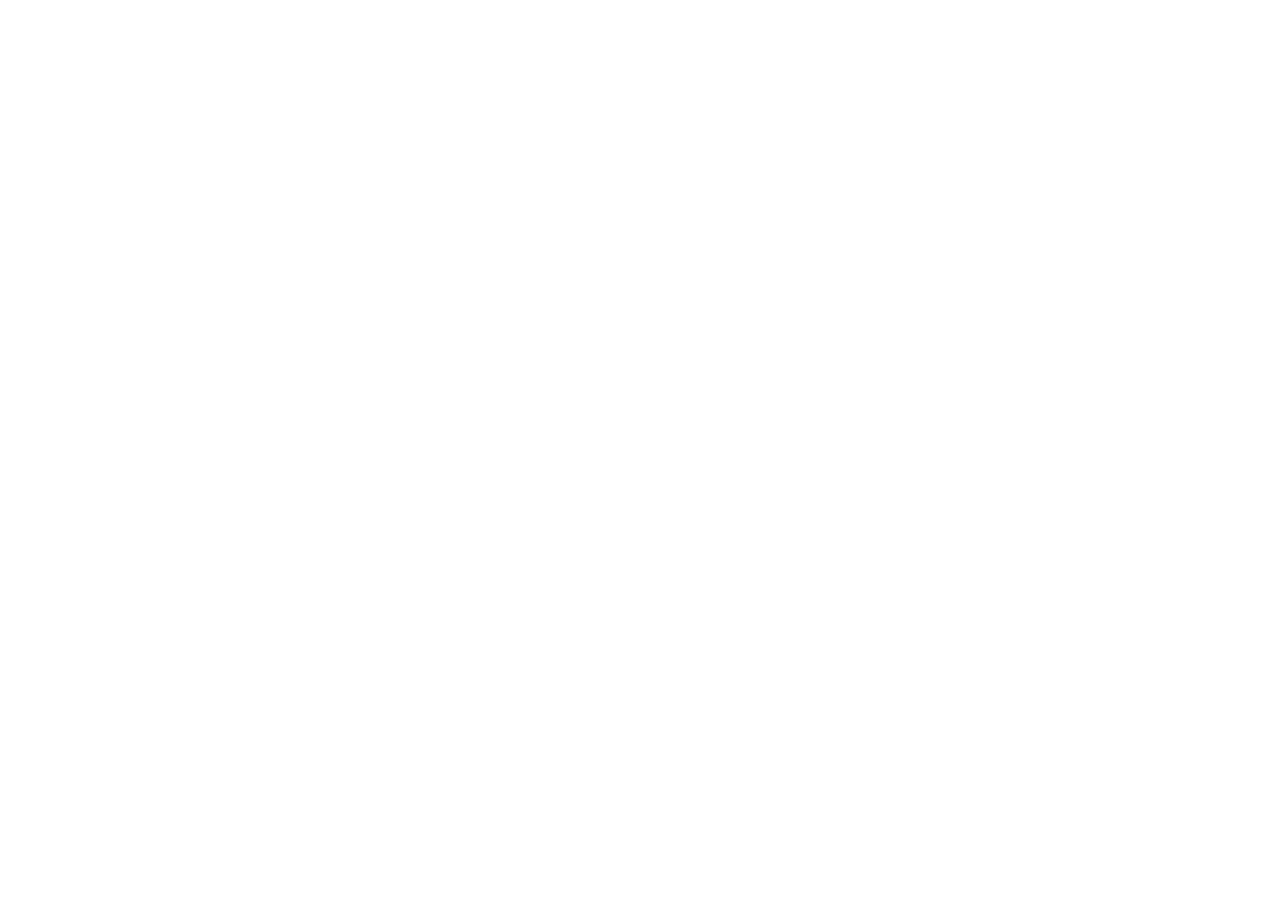
==== index.html @ 06a29420 "primeiro commit do HTML" ====
<!DOCTYPE html>
<html lang="en">
<head>
    <meta charset="UTF-8">
    <meta name="viewport" content="width=device-width, initial-scale=1.0">
    <title>Feedback</title>
</head>
<body>
    
</body>
</html>
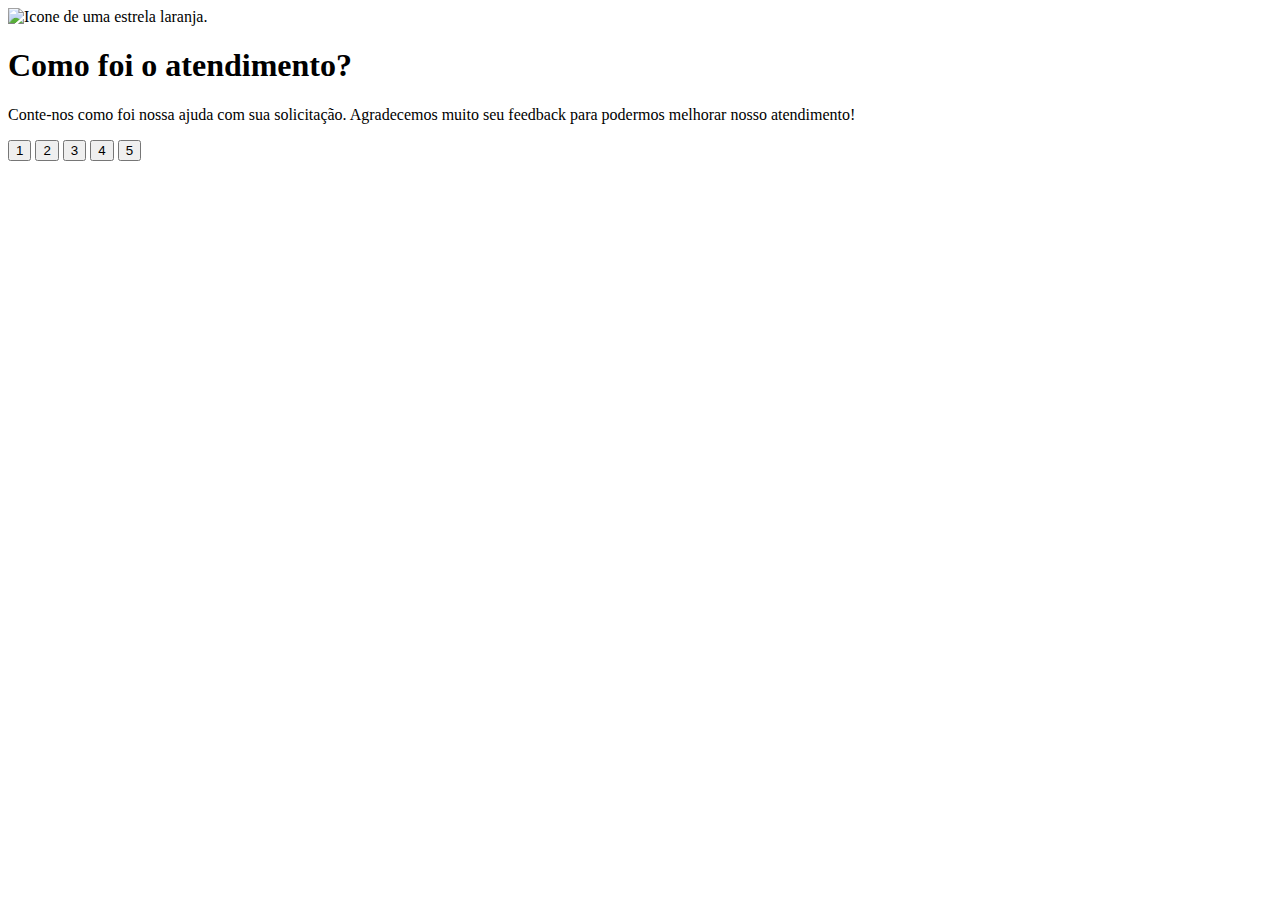
==== commit 42a88160: "Segundo commit do HTML" ====
--- a/index.html
+++ b/index.html
@@ -6,6 +6,23 @@
     <title>Feedback</title>
 </head>
 <body>
-    
+    <div class="card">
+       <div>
+        <img src="./images/icon-star.svg" alt="Icone de uma estrela laranja.">
+        </div>
+
+        <h1>Como foi o atendimento?</h1>
+
+        <p>Conte-nos como foi nossa ajuda com sua solicitação. Agradecemos muito seu feedback para podermos melhorar nosso atendimento!</p>
+
+        <div>
+            <button>1</button>
+            <button>2</button>
+            <button>3</button>
+            <button>4</button>
+            <button>5</button>
+        </div>
+
+    </div>
 </body>
 </html>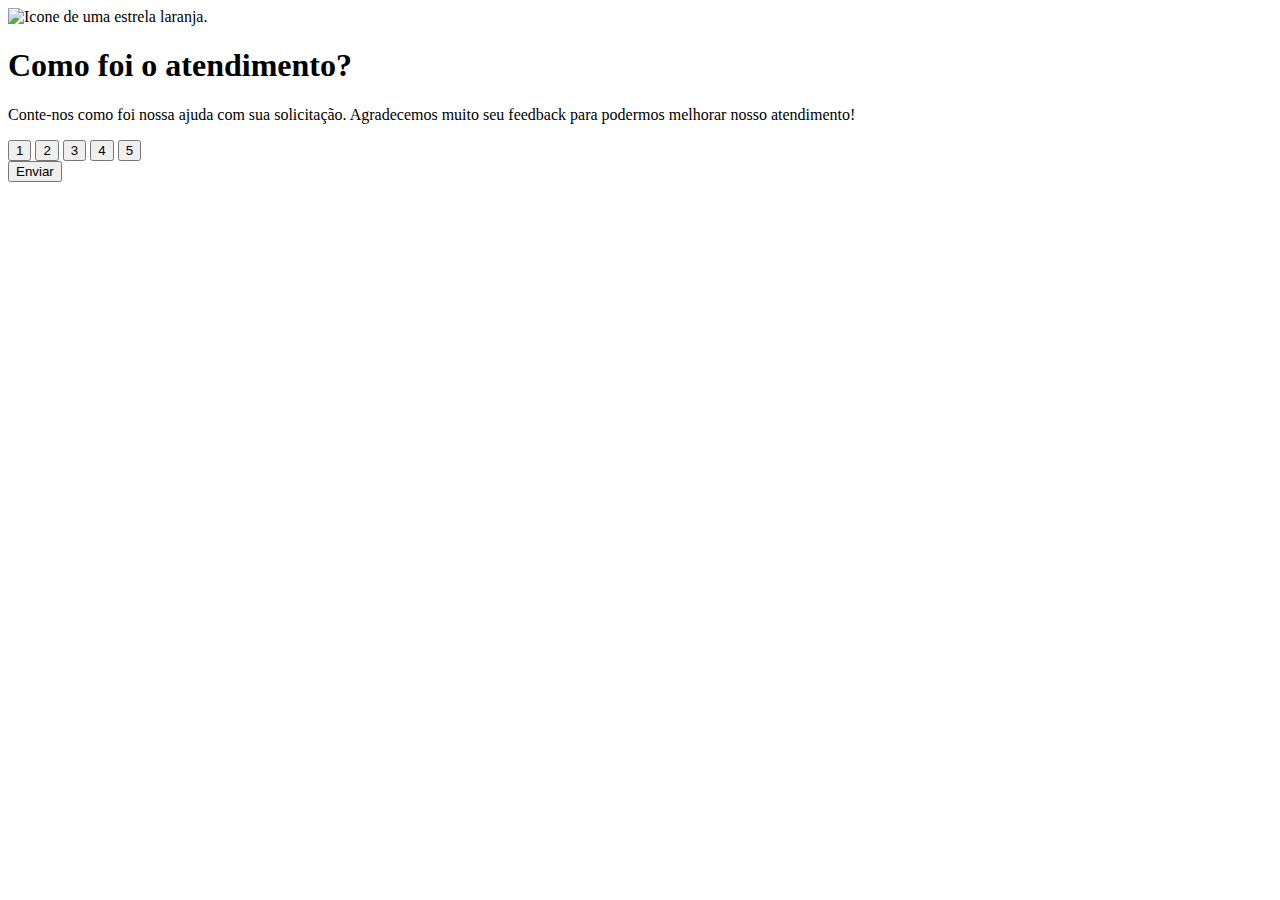
==== commit 3226d5bc: "Terceiro commit do HTML" ====
--- a/index.html
+++ b/index.html
@@ -7,7 +7,7 @@
 </head>
 <body>
     <div class="card">
-       <div>
+       <div class="estrela">
         <img src="./images/icon-star.svg" alt="Icone de uma estrela laranja.">
         </div>
 
@@ -15,7 +15,7 @@
 
         <p>Conte-nos como foi nossa ajuda com sua solicitação. Agradecemos muito seu feedback para podermos melhorar nosso atendimento!</p>
 
-        <div>
+        <div class="notas">
             <button>1</button>
             <button>2</button>
             <button>3</button>
@@ -23,6 +23,8 @@
             <button>5</button>
         </div>
 
+            <button>Enviar</button>
+
     </div>
 </body>
 </html>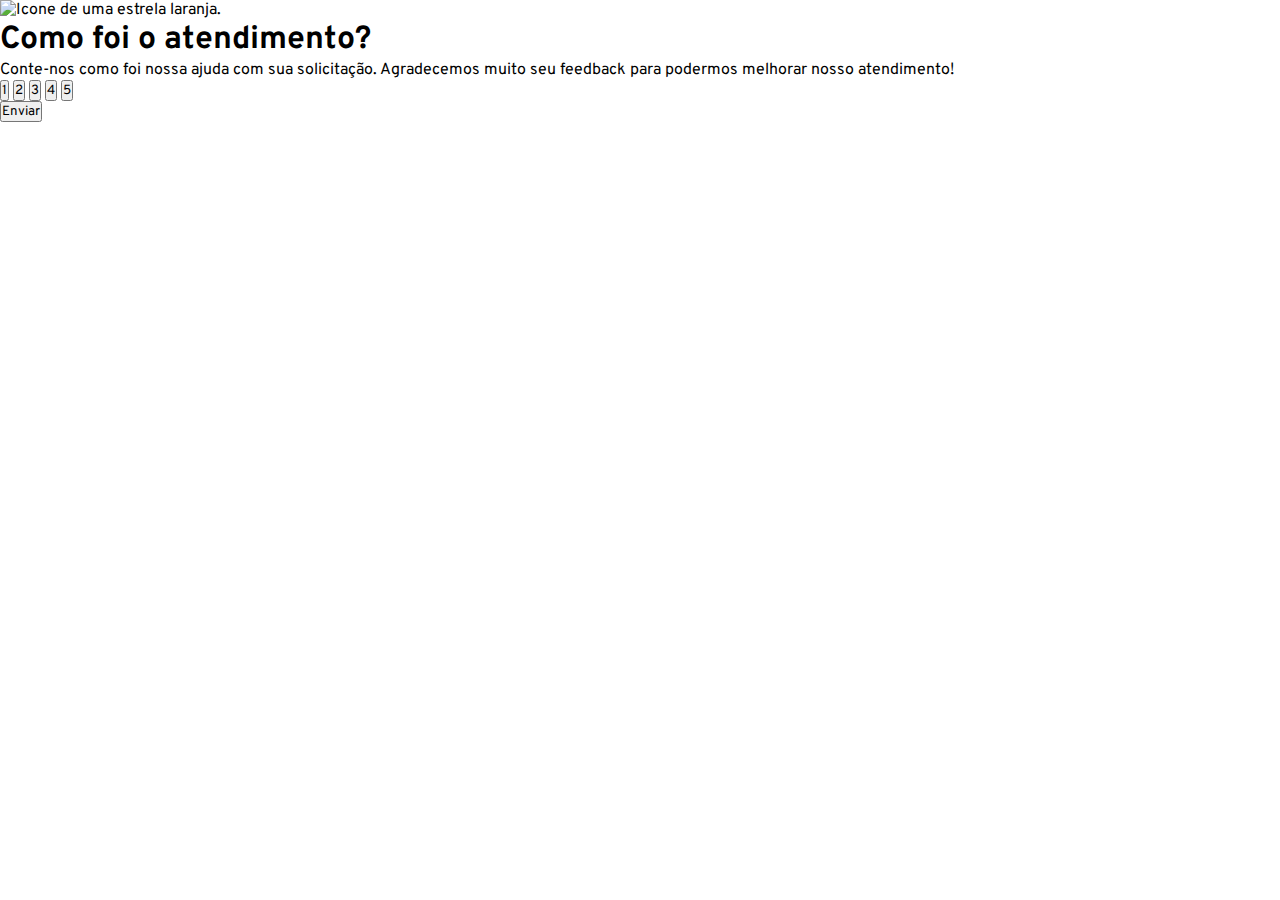
==== commit aecc4333: "Quarto commit do HTML e primeiro do CSS" ====
--- a/index.html
+++ b/index.html
@@ -3,6 +3,10 @@
 <head>
     <meta charset="UTF-8">
     <meta name="viewport" content="width=device-width, initial-scale=1.0">
+   <link rel="stylesheet" href="style.css">
+   <link rel="preconnect" href="https://fonts.googleapis.com">
+    <link rel="preconnect" href="https://fonts.gstatic.com" crossorigin>
+    <link href="https://fonts.googleapis.com/css2?family=Overpass:ital,wght@0,100..900;1,100..900&display=swap" rel="stylesheet">
     <title>Feedback</title>
 </head>
 <body>
--- a/style.css
+++ b/style.css
@@ -0,0 +1,7 @@
+*{
+    margin: 0;
+    padding: 0;
+    box-sizing: border-box;
+    font-family: "Overpass", sans-serif;
+}
+
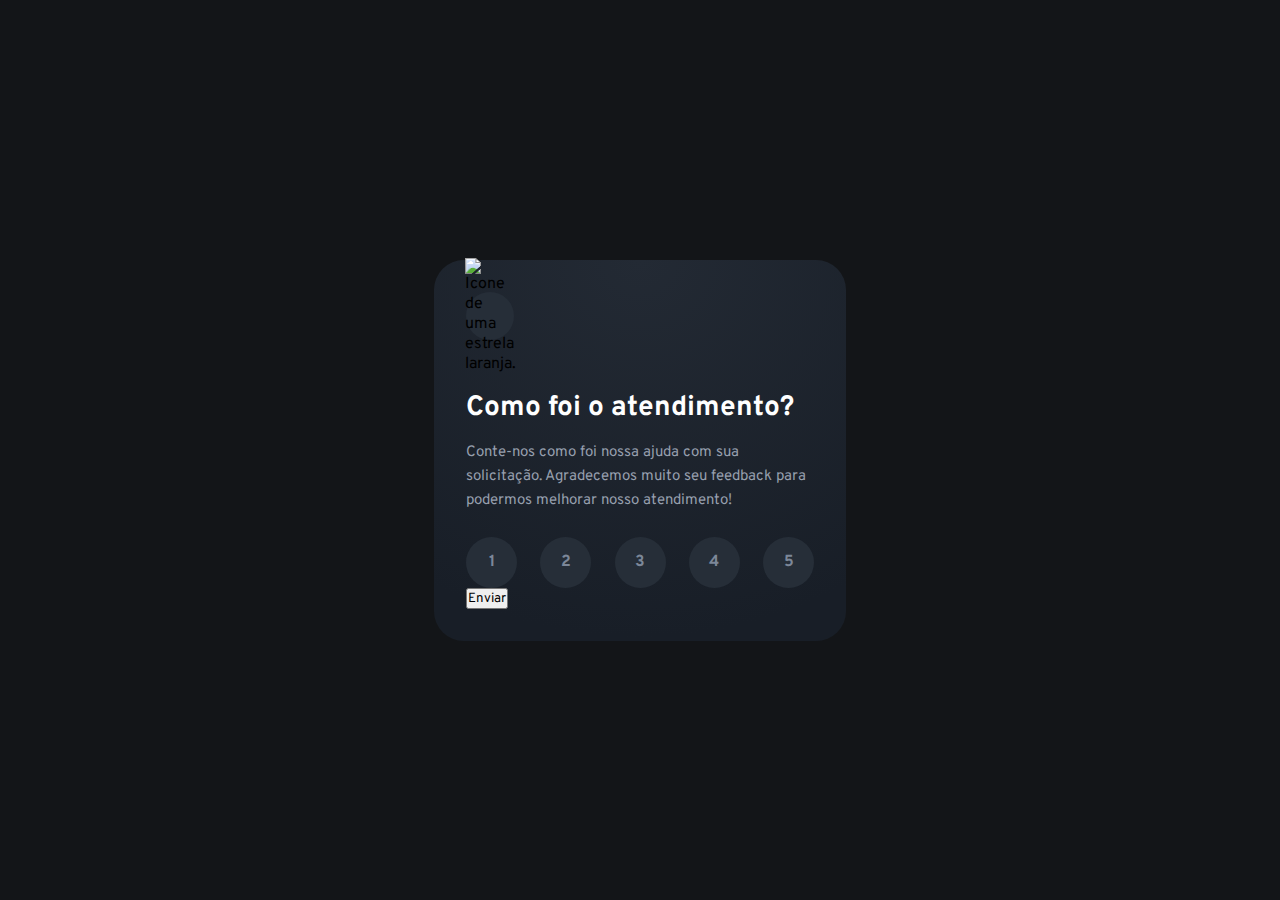
==== commit a238ee6d: "quinto commit do CSS" ====
--- a/index.html
+++ b/index.html
@@ -19,7 +19,7 @@
 
         <p>Conte-nos como foi nossa ajuda com sua solicitação. Agradecemos muito seu feedback para podermos melhorar nosso atendimento!</p>
 
-        <div class="notas">
+        <div class="botoes">
             <button>1</button>
             <button>2</button>
             <button>3</button>
--- a/style.css
+++ b/style.css
@@ -3,5 +3,75 @@
     padding: 0;
     box-sizing: border-box;
     font-family: "Overpass", sans-serif;
+    -webkit-font-smoothing: antialiased;
 }
 
+:root {
+    --dark-blue: #262e38;
+    --ligh-grey: #969fad;
+    --medium-gray: #7c8798;
+    --orange: #fc7614;
+    --white: #FFF;
+    --very-dark-blue: #131518;
+    --black-gradient: radial-gradient(98.96% 98.96% at 50% 0%, #232a34 0%, #181E27 100%);
+}
+
+body{
+    background-color: var(--very-dark-blue);
+    height: 100svh;
+    display: flex;
+    justify-content: center;
+    align-items: center;
+}
+
+.card{
+    background: var(--black-gradient);
+    max-width: 412px;
+    padding: 32px;
+    border-radius: 30px;
+}
+
+.estrela{
+    background-color: var(--dark-blue);
+    width: 48px;
+    height: 48px;
+    display: flex;
+    justify-content: center;
+    align-items: center;
+    border-radius: 50%;
+    margin-bottom: 50px;
+}
+
+.card h1{
+    color: var(--white);
+    font-size: 28px;
+    margin-bottom: 15px;
+}
+
+.card p {
+    color: var(--ligh-grey);
+    font-size: 15px;
+    line-height: 24px;
+    margin-bottom: 24px;
+}
+
+.botoes{
+    display: flex;
+    justify-content: space-between;
+}
+
+.botoes button{
+    width: 51px;
+    height: 51px;
+    font-size: 16px;
+    font-weight: 700;
+    line-height: 24px;
+    border-radius: 50%;
+    border: none;
+    color: var(--medium-gray);
+    background-color: var(--dark-blue);
+}
+
+.botoes:button:hover{
+
+}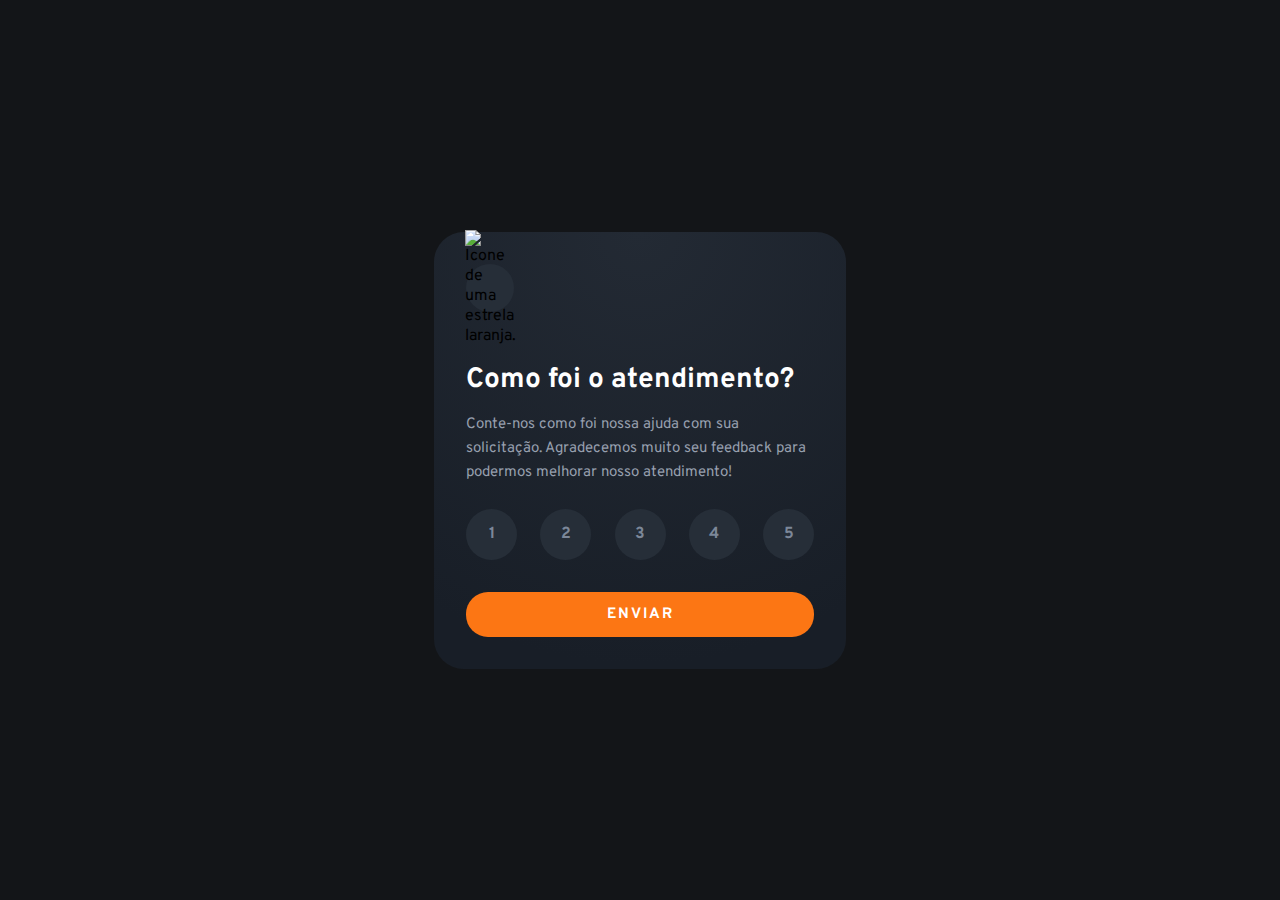
==== commit 2959c02a: "quinto commit do HTML e sétimo commit do CSS" ====
--- a/index.html
+++ b/index.html
@@ -27,8 +27,8 @@
             <button>5</button>
         </div>
 
-            <button>Enviar</button>
-
+           
+            <a href="">Enviar</a>
     </div>
 </body>
 </html>--- a/style.css
+++ b/style.css
@@ -58,6 +58,7 @@
 .botoes{
     display: flex;
     justify-content: space-between;
+    margin-bottom: 32px;
 }
 
 .botoes button{
@@ -70,8 +71,41 @@
     border: none;
     color: var(--medium-gray);
     background-color: var(--dark-blue);
+    transition: all ease-in-out 0.3s;
 }
 
-.botoes:button:hover{
+.botoes button:hover{
+    color: var(--white);
+    background-color: var(--orange);
+    cursor: pointer;
+}
 
+.botoes button:focus{
+    color: var(--white);
+    background-color: var(--ligh-grey);
+}
+
+.card > a {
+    display: block;
+    width: 100%;
+    padding: 13px;
+    background-color: var(--orange);
+    border: none;
+    border-radius: 22px;
+
+    font-size: 15px;
+    font-weight: 700;
+    text-transform: uppercase;
+    letter-spacing: 2px;
+    color: var(--white);
+    text-align: center;
+    text-decoration: none;
+
+    transition: all ease-in-out 0.3s;
+}
+
+.card > a:hover{
+    color: var(--orange);
+    background-color: var(--white);
+    cursor: pointer;
 }